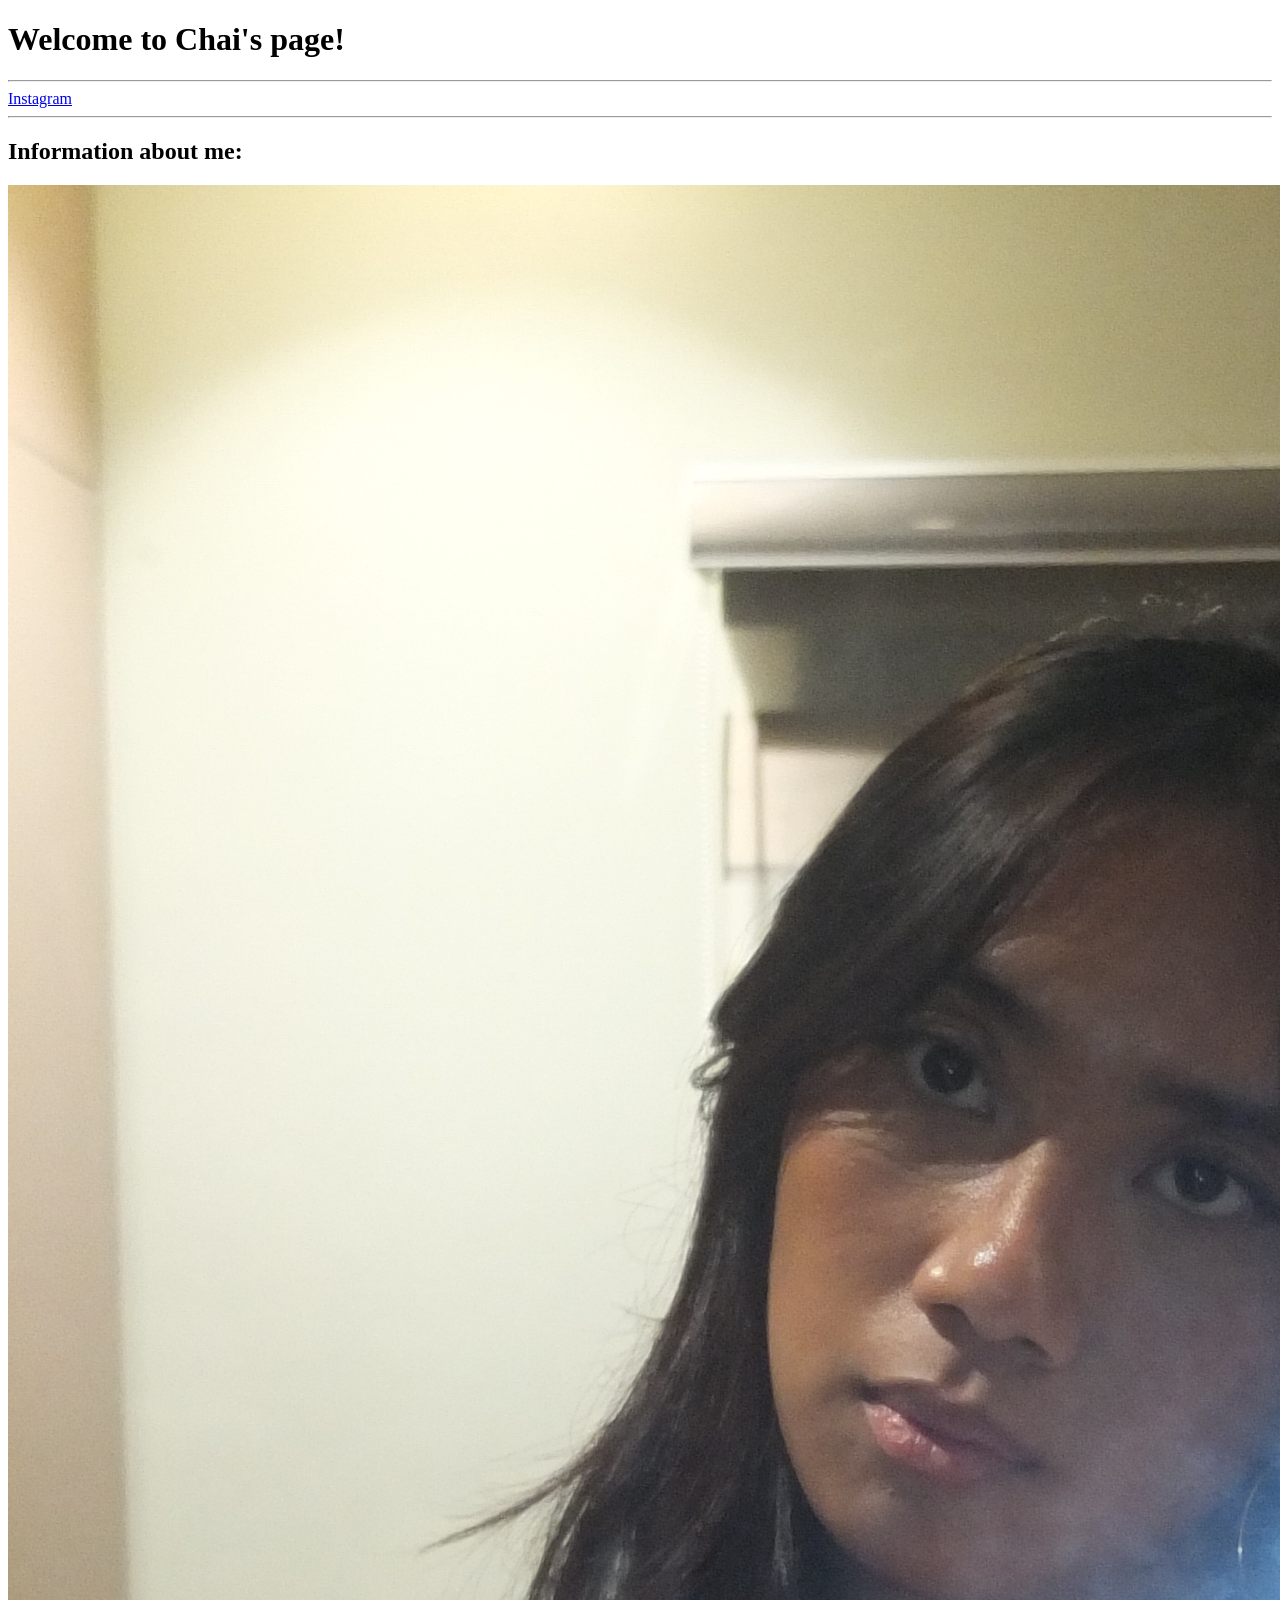
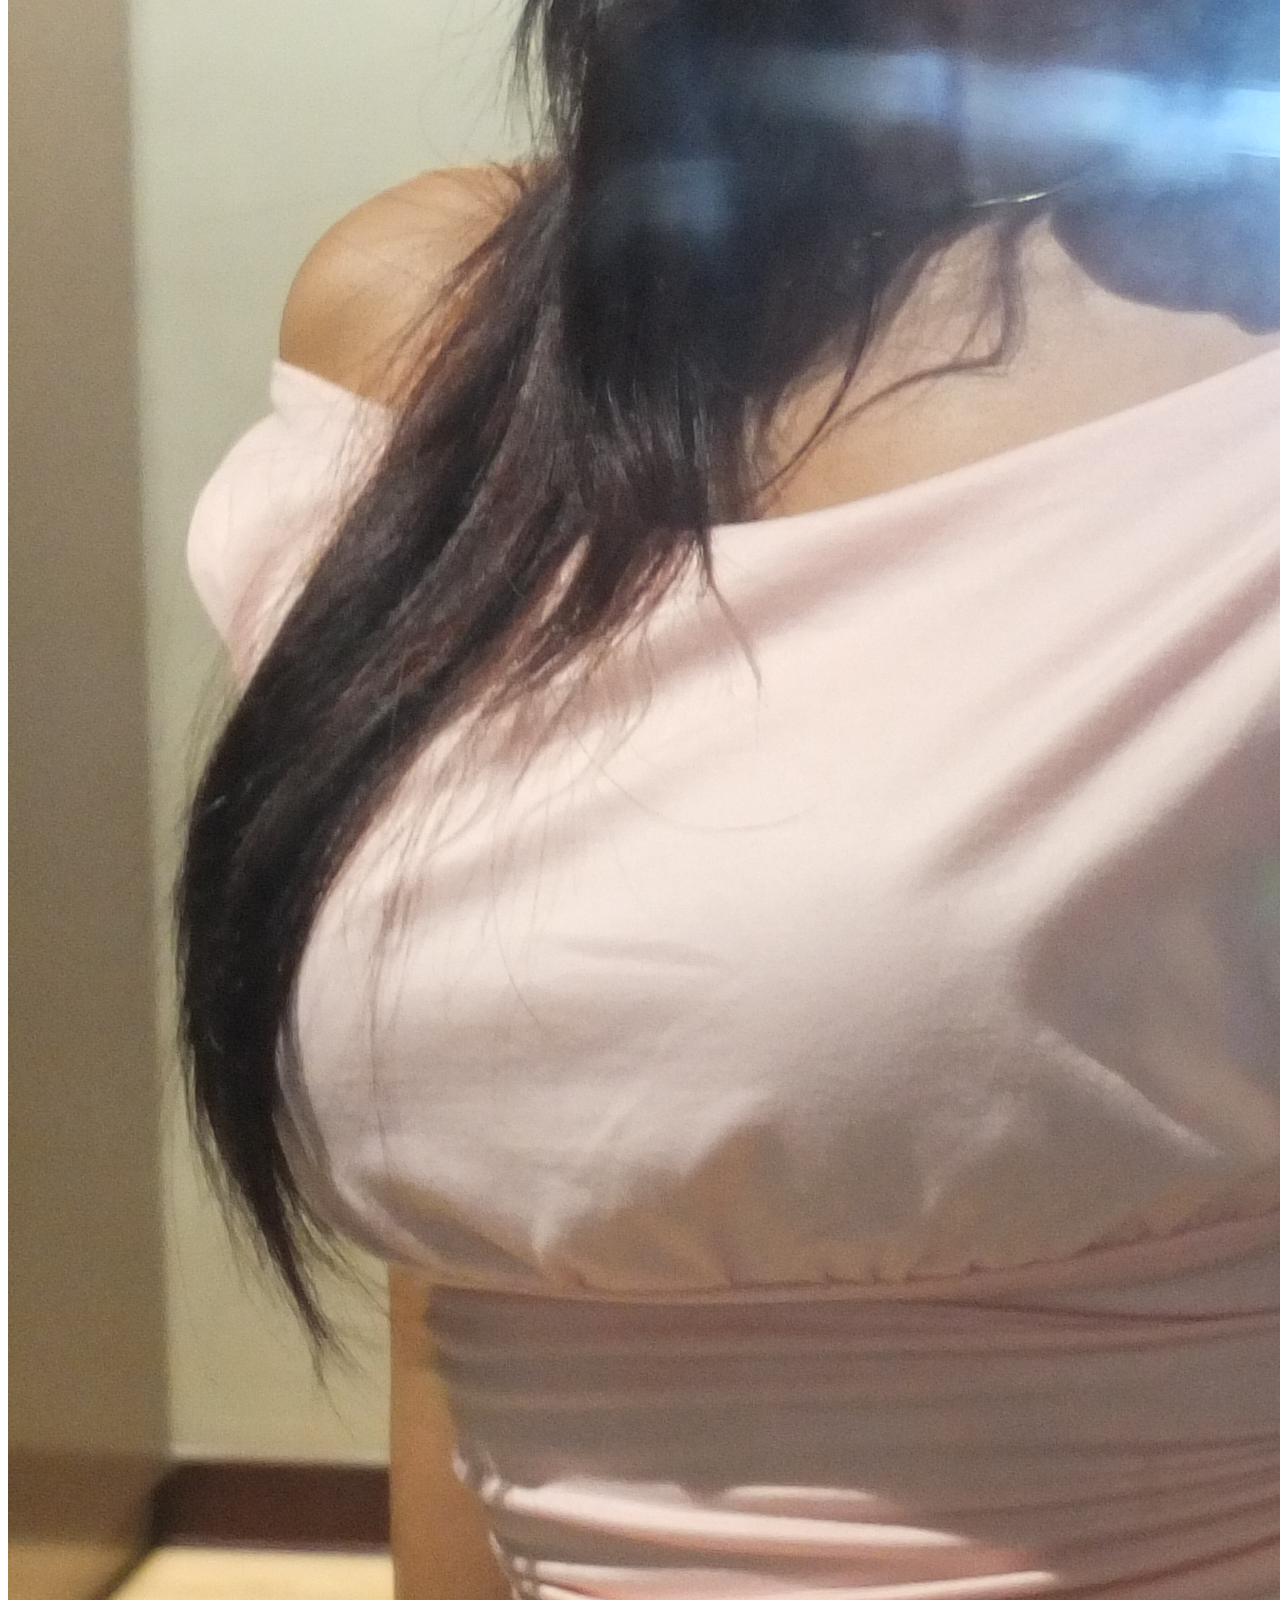
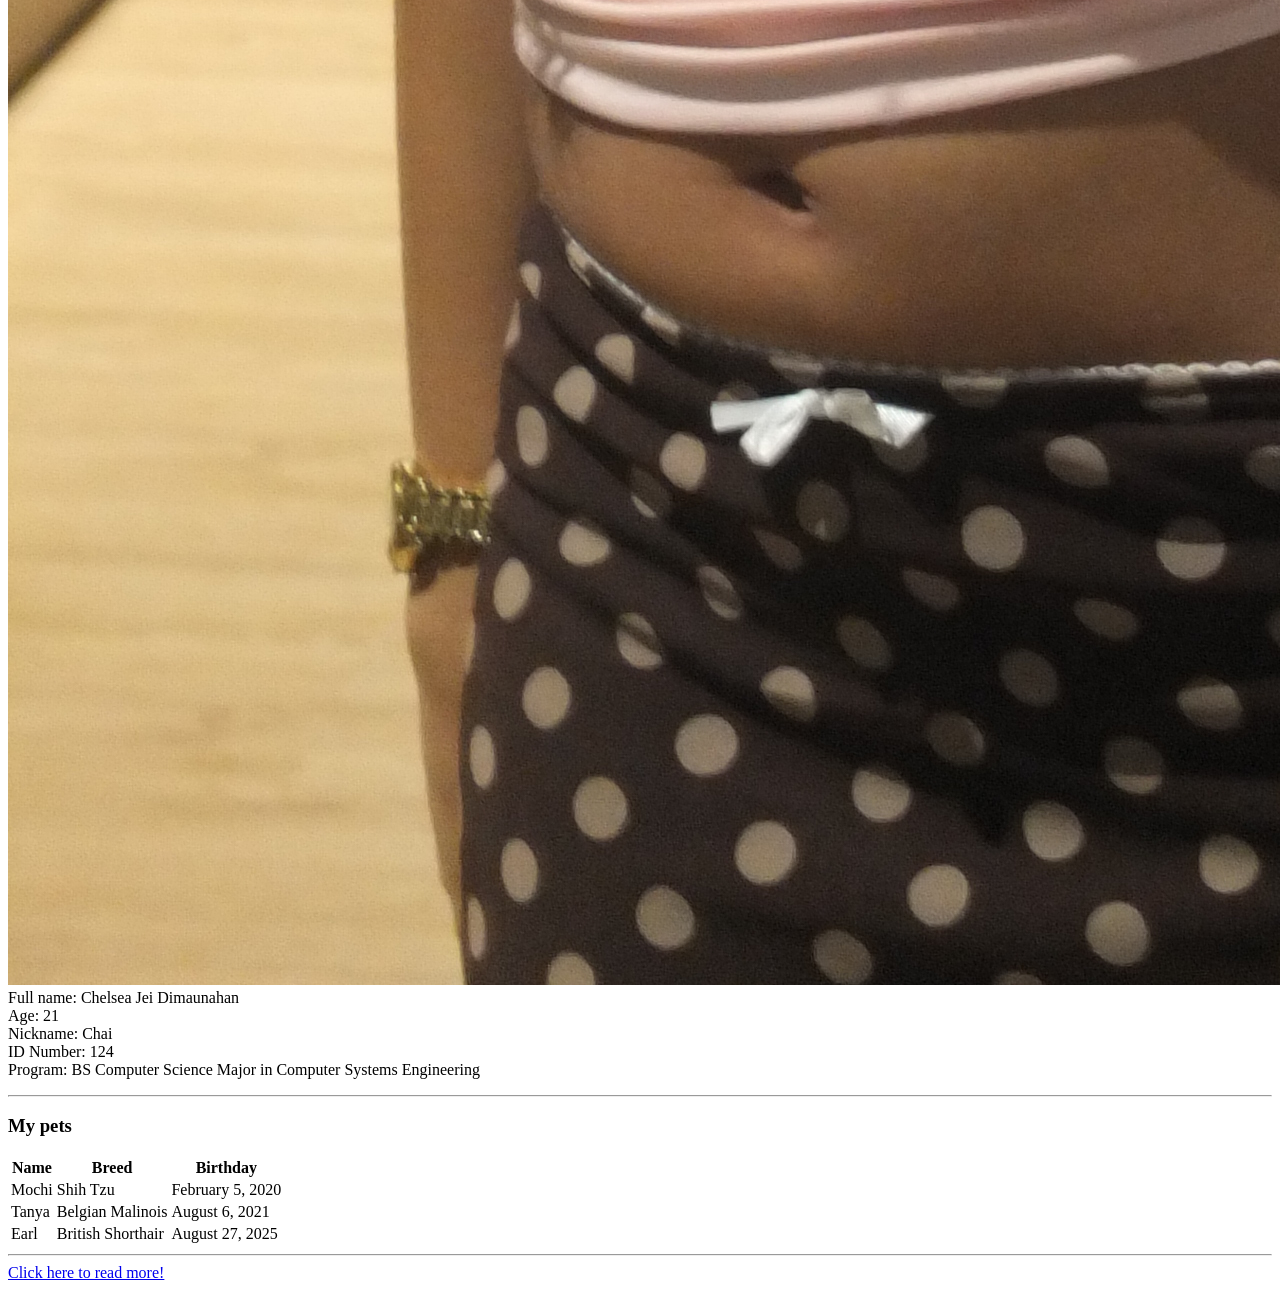
==== index.html @ 0f2447f6 "Forgot to change the filename for the img in index.html" ====
<!DOCTYPE html>
    <head> 
        <title> Chai's Page</title>
    </head>
    <body>
        <header>
            <h1> Welcome to Chai's page! </h1>
        </header>
        <nav>
            <hr>
                <a href="https://www.instagram.com/c.084x"> Instagram </a>
            <hr>
        </nav>
        <section>
            <h2> Information about me: </h2>
            <p>
                <!-- Picture -->
                <img src="media/personalPic.JPG" alt="My photo" />

                <!-- Personal Information -->
                Full name: Chelsea Jei Dimaunahan
                <br>
                Age: 21
                <br>
                Nickname: Chai
                <br>
                ID Number: 124
                <br>
                Program: BS Computer Science Major in Computer Systems Engineering   
            </p>
            <hr>

            <!-- Pets -->
            <h3> My pets </h3>
                <table>
                    <tr>
                        <th> Name </th>
                        <th> Breed </th>
                        <th> Birthday </th>
                    </tr>
                    <tr>
                        <td> Mochi </td>
                        <td> Shih Tzu </td>
                        <td> February 5, 2020 </td>
                    </tr>
                    <tr>
                        <td> Tanya </td>
                        <td> Belgian Malinois </td>
                        <td> August 6, 2021 </td>
                    </tr>
                    <tr> 
                        <td> Earl </td>
                        <td> British Shorthair </td>
                        <td> August 27, 2025 </td>
                    </tr>
                </table>
            <hr>
                <a href="about.html"> Click here to read more!</a>
        </section>
    </body>
</html>
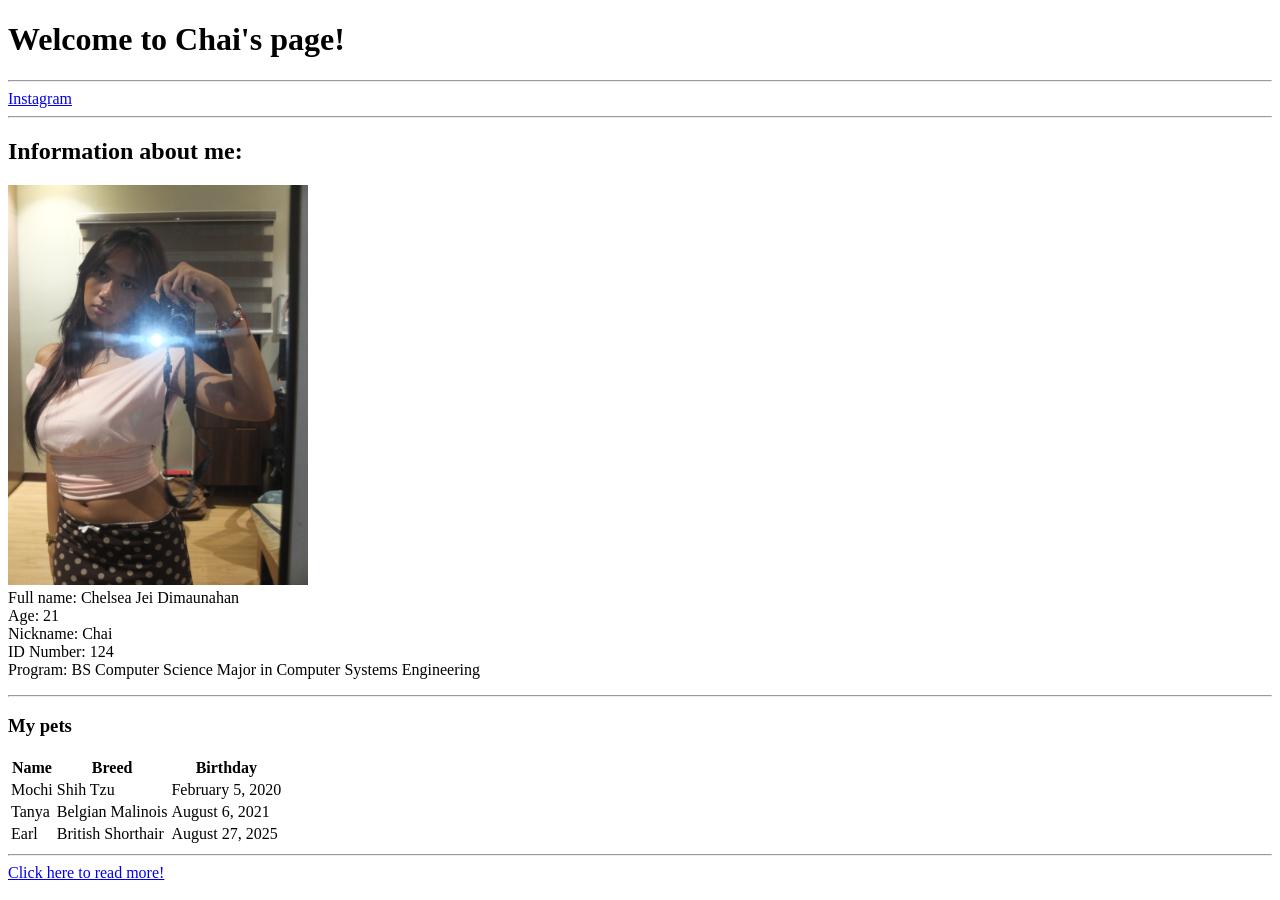
==== commit e1b4132f: "Added media" ====
--- a/index.html
+++ b/index.html
@@ -15,8 +15,9 @@
             <h2> Information about me: </h2>
             <p>
                 <!-- Picture -->
-                <img src="media/personalPic.JPG" alt="My photo" />
-
+                <img src="media/personalPic.JPG" alt="My picture" width="300" height="400" />
+                <br>
+                
                 <!-- Personal Information -->
                 Full name: Chelsea Jei Dimaunahan
                 <br>
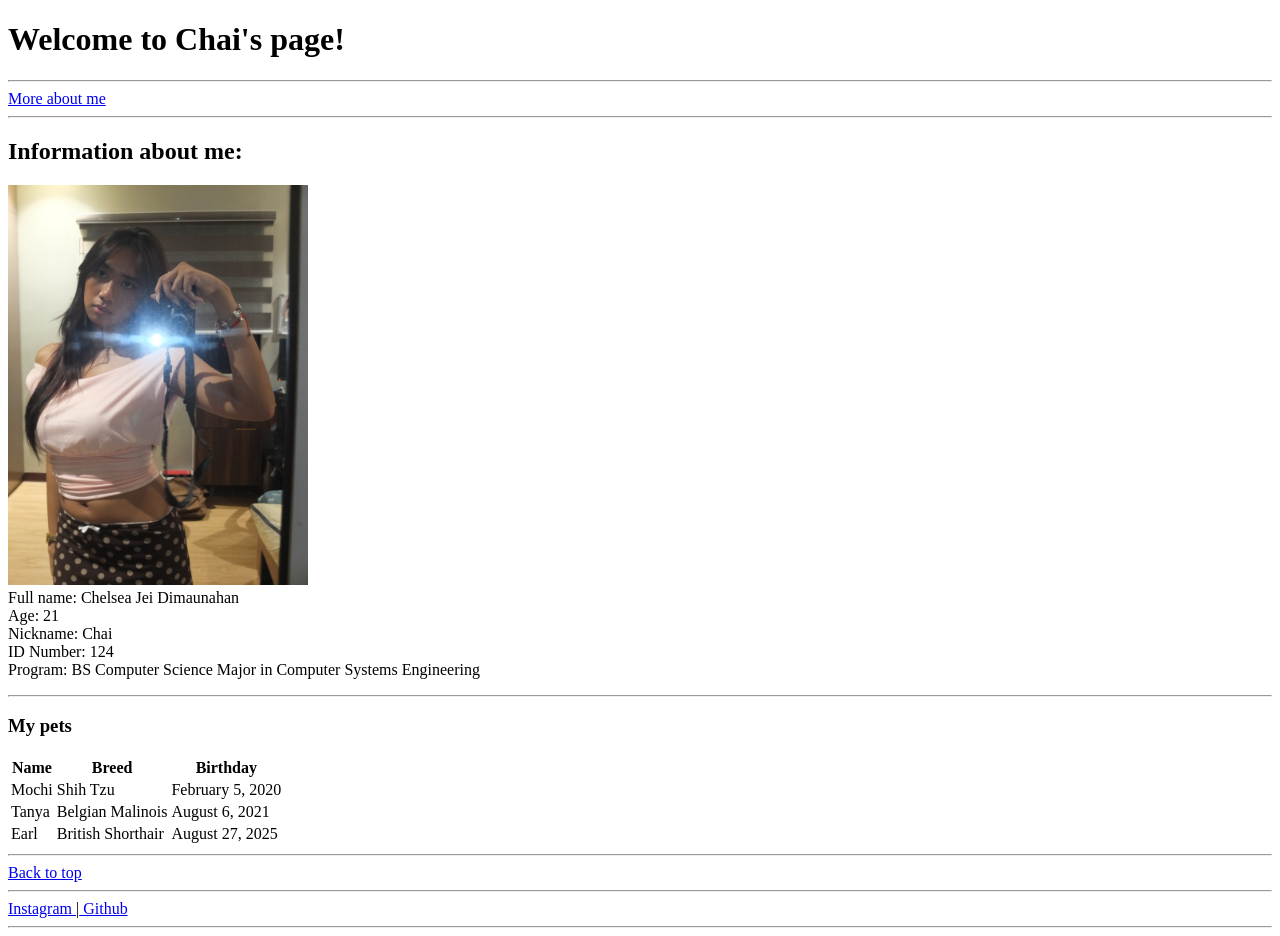
==== commit df3694a6: "Add back to top links" ====
--- a/index.html
+++ b/index.html
@@ -2,13 +2,13 @@
     <head> 
         <title> Chai's Page</title>
     </head>
-    <body>
+    <body id="top">
         <header>
             <h1> Welcome to Chai's page! </h1>
         </header>
         <nav>
             <hr>
-                <a href="https://www.instagram.com/c.084x"> Instagram </a>
+                <a href="about.html"> More about me </a>
             <hr>
         </nav>
         <section>
@@ -56,7 +56,10 @@
                     </tr>
                 </table>
             <hr>
-                <a href="about.html"> Click here to read more!</a>
+                <a href="#top"> Back to top </a>
+            <hr>
+                <a href="https://www.instagram.com/c.084x"> Instagram </a>|<a href="https://github.com/chiramisu"> Github </a>
+            <hr>
         </section>
     </body>
 </html>
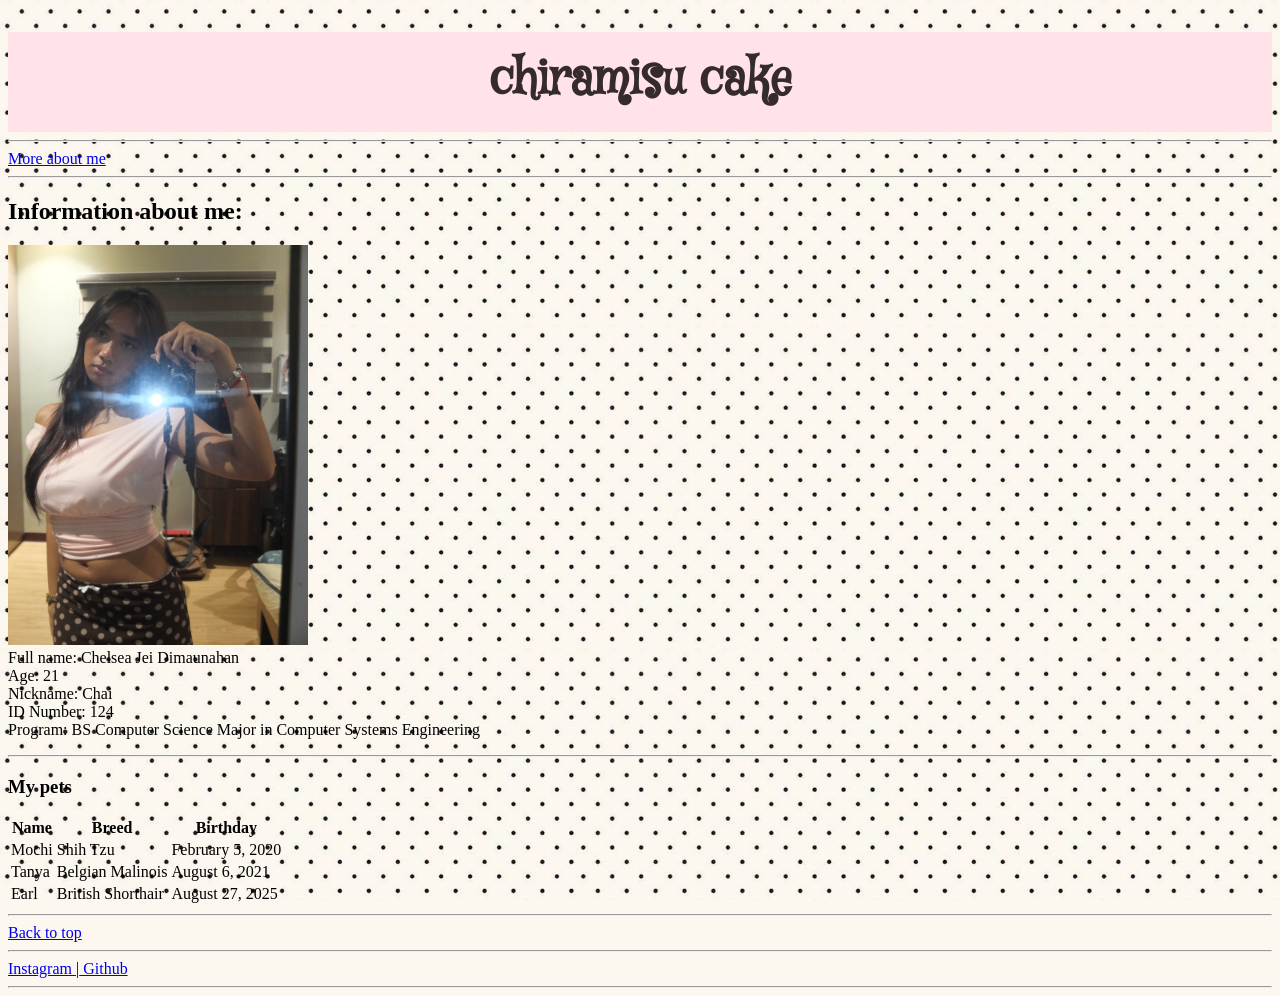
==== commit 663a6b37: "Added CSS; trial only w the background & fonts." ====
--- a/index.html
+++ b/index.html
@@ -1,10 +1,13 @@
 <!DOCTYPE html>
     <head> 
         <title> Chai's Page</title>
+        <link rel="stylesheet" type="text/css" media="all" href="css/style.css"> 
     </head>
     <body id="top">
         <header>
-            <h1> Welcome to Chai's page! </h1>
+            <div id="header">
+                <h1> chiramisu cake </h1>
+            </div>
         </header>
         <nav>
             <hr>
--- a/css/style.css
+++ b/css/style.css
@@ -0,0 +1,32 @@
+/* importing from google fonts */
+@import url('https://fonts.googleapis.com/css2?family=Mystery+Quest&display=swap');
+
+body {
+    background-image: url(../media/background_polka.jpeg);  /* .. in the path to go back to the directory */
+    background-size: 45%;                                   /* if i did cover/100% the dots would be too big */
+    background-attachment: fixed;                           /* keeps it static while scrolling */
+
+    /* if ever the image doesn't load, the website will resort to this color: */
+    background-color: #fcf8ef;                            /* light cream? color */                       
+}
+
+h1 {
+    font-family: 'Mystery Quest', cursive;      /* importing this specific font from google fonts */
+    padding: 1.0rem;                            /* padding around the text */
+    text-align: center;
+    font-size: 3rem;
+
+    color: rgb(54, 43, 43);
+}
+
+#header {
+    background-color: rgb(255, 227, 232);
+    width: 100%;
+    height: 100px;
+}
+
+.mystery-quest-regular {
+  font-family: "Mystery Quest", system-ui;
+  font-weight: 400;
+  font-style: normal;
+}
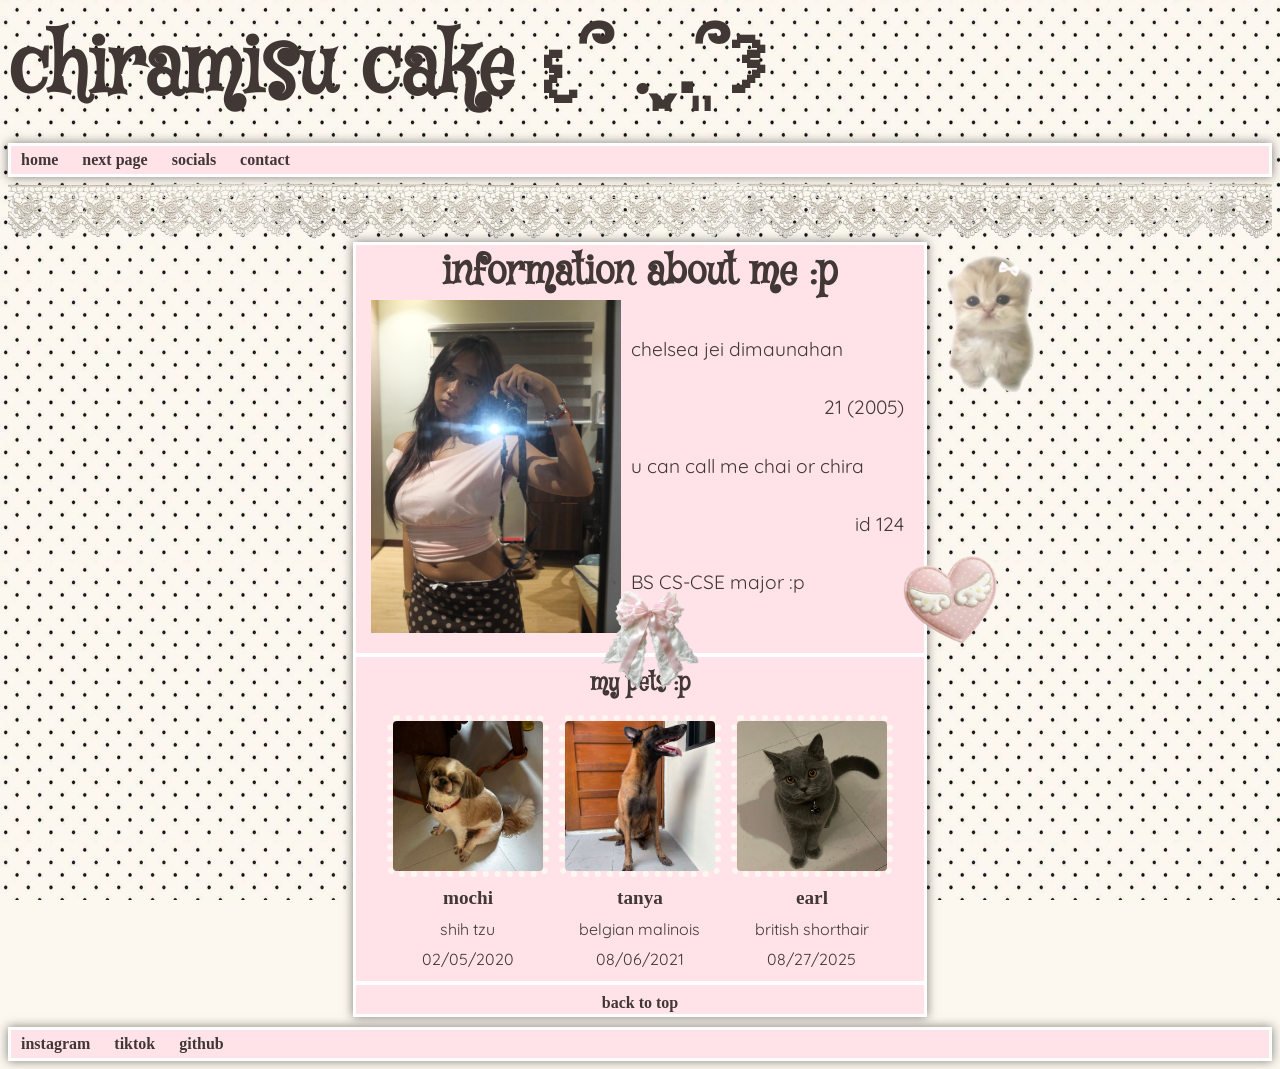
==== commit e377cc53: "almost finished with the first page, if there's time i'll add more contents on the side. main prio i" ====
--- a/index.html
+++ b/index.html
@@ -6,63 +6,100 @@
     <body id="top">
         <header>
             <div id="header">
-                <h1> chiramisu cake </h1>
+                <h1> chiramisu cake 𐔌՞ ܸ.ˬ.ܸ՞𐦯</h1>
             </div>
         </header>
+
         <nav>
-            <hr>
-                <a href="about.html"> More about me </a>
-            <hr>
+            
+            <a class="nav-links" href="index.html">home</a> 
+            <a class="nav-links" href="about.html">next page</a> 
+            <a class="nav-links" href="#socials">socials</a>
+            <a class="nav-links" href="about.html#contact">contact</a>
+ 
         </nav>
+
+        <hr id="lace">
+
         <section>
-            <h2> Information about me: </h2>
-            <p>
-                <!-- Picture -->
-                <img src="media/personalPic.JPG" alt="My picture" width="300" height="400" />
-                <br>
-                
-                <!-- Personal Information -->
-                Full name: Chelsea Jei Dimaunahan
-                <br>
-                Age: 21
-                <br>
-                Nickname: Chai
-                <br>
-                ID Number: 124
-                <br>
-                Program: BS Computer Science Major in Computer Systems Engineering   
-            </p>
-            <hr>
+            <img class="icon" id="bow" src="media/icons/bow.png" alt="bow icon" />
+            <img class="icon" id="heart" src="media/icons/heart.png" alt="heart icon" />
+            <img class="icon" id="cat" src="media/icons/cat.png" alt="cat icon" />
 
-            <!-- Pets -->
-            <h3> My pets </h3>
-                <table>
-                    <tr>
-                        <th> Name </th>
-                        <th> Breed </th>
-                        <th> Birthday </th>
-                    </tr>
-                    <tr>
-                        <td> Mochi </td>
-                        <td> Shih Tzu </td>
-                        <td> February 5, 2020 </td>
-                    </tr>
-                    <tr>
-                        <td> Tanya </td>
-                        <td> Belgian Malinois </td>
-                        <td> August 6, 2021 </td>
-                    </tr>
-                    <tr> 
-                        <td> Earl </td>
-                        <td> British Shorthair </td>
-                        <td> August 27, 2025 </td>
-                    </tr>
-                </table>
-            <hr>
-                <a href="#top"> Back to top </a>
-            <hr>
-                <a href="https://www.instagram.com/c.084x"> Instagram </a>|<a href="https://github.com/chiramisu"> Github </a>
-            <hr>
+            <div id="content">
+                <h2 class="subheader"> information about me :p </h2>
+                    <!-- Picture -->
+                    <img class="pic-left" src="media/personalPic.JPG" alt="My picture" />
+                    <br>
+
+                    <!-- Personal Information -->
+                    <p class="info-left">
+                        chelsea jei dimaunahan
+                    </p>
+
+                    <p class="info-right">
+                        21 (2005)
+                    </p>
+    
+                    <p class="info-left">
+                        u can call me chai or chira
+                    </p>
+
+                    <p class="info-right">
+                        id 124
+                    </p>
+
+                    <p class="info-left">
+                        BS CS-CSE major :p
+                    </p>
+
+                    <br>
+                <hr>
+
+                <!-- Pets -->
+                <h2 class="subheader" id="pets"> my pets :p </h2>
+                    <table>
+                        <tr>
+                            <!-- Images of my pets -->
+                            <th> 
+                                <img class="pets" id="mochi" src="media/pets/mochi1.jpg" alt="Mochi"> 
+                            </th>
+                            <th>
+                                <img class="pets" id="tanya" src="media/pets/tanya1.jpg" alt="Tanya">
+                            </th>
+                            <th>
+                                <img class="pets" id="earl" src="media/pets/earl1.jpg" alt="Earl">
+                            </th>
+                        </tr>
+                        <tr>
+                            <!-- Pet names -->
+                            <td class="pet_names"> mochi </td>
+                            <td class="pet_names"> tanya </td>
+                            <td class="pet_names"> earl </td>
+                        </tr>
+                        <tr>
+                            <!-- Pet breeds -->
+                            <td> shih tzu </td>
+                            <td> belgian malinois </td>
+                            <td> british shorthair </td>
+                        </tr>
+                        <tr> 
+                            <!-- Pet birthdays -->
+                            <td> 02/05/2020 </td>
+                            <td> 08/06/2021 </td>
+                            <td> 08/27/2025 </td>
+                        </tr>
+                    </table>
+
+                    <hr>
+                    <a class="back-to-top" href="#top"> back to top </a>
+            </div>
         </section>
+        
+        <nav>
+            <a class="nav-links" id="socials" href="https://www.instagram.com/c.084x"> instagram </a>
+            <a class="nav-links" href="https://www.tiktok.com/@chiramisu.cake"> tiktok </a>
+            <a class="nav-links" href="https://github.com/chiramisu"> github </a>
+        </nav>
     </body>
 </html>
--- a/css/style.css
+++ b/css/style.css
@@ -1,28 +1,209 @@
 /* importing from google fonts */
 @import url('https://fonts.googleapis.com/css2?family=Mystery+Quest&display=swap');
+@import url('https://fonts.googleapis.com/css2?family=Quicksand&display=swap');
+
+/* NOTES:
+    - important colors i'll reuse 
+        - pink: rgb(255, 227, 232);
+        - light cream: #fcf8ef;
+        - brown: rgb(129, 99, 88);
+*/
 
 body {
     background-image: url(../media/background_polka.jpeg);  /* .. in the path to go back to the directory */
-    background-size: 45%;                                   /* if i did cover/100% the dots would be too big */
+    background-size: 450px 280px;                           /* fixed size so the dots dont shrink with the tab */
     background-attachment: fixed;                           /* keeps it static while scrolling */
 
     /* if ever the image doesn't load, the website will resort to this color: */
     background-color: #fcf8ef;                            /* light cream? color */                       
 }
 
+#header {
+    display: flex;
+    align-items: center;
+    justify-content: space-between;
+    min-height: 100px;
+    height: 125px;
+}
+
 h1 {
     font-family: 'Mystery Quest', cursive;      /* importing this specific font from google fonts */
-    padding: 1.0rem;                            /* padding around the text */
+    text-align: left;
+    font-size: 5rem;
+    margin-top: 0.1rem;
+    margin-bottom: 0.1rem;
+    color: rgb(65, 56, 53);
+}
+
+#lace {
+    margin: 0 auto;
+    height: 65px;
+    background-image: url(../media/lace.png);
+    background-repeat: repeat-x;
+    background-size: auto 65px;
+    background-position: left center;
+
+    border: none;
+}
+
+nav {
+    margin: 0 auto;
+    margin-top: 10px;
+}
+
+.nav-links {
+    display: inline-block;
+    padding: 5px 10px;
+    text-decoration: none;
+    color: rgb(65, 56, 53);
+    font-weight: bold;
+    margin-top: 0;
+}
+
+nav, #content {
+    border: 3px solid white;
+    background-color: rgb(255, 227, 232); 
+    box-shadow: 0 0 10px rgba(0, 0, 0, 0.5);
+    color: rgb(65, 56, 53);
+}
+
+#content {
+    position: relative;
+    background-color: rgb(255, 227, 232);  
+    width: 45%;
+    margin: 0 auto;
+    height: auto;
+    padding-bottom: 10px 10px;
+}
+
+#content h2 {
+    margin-top: 0;
+    margin-bottom: 0;
     text-align: center;
-    font-size: 3rem;
-
-    color: rgb(54, 43, 43);
-}
-
-#header {
-    background-color: rgb(255, 227, 232);
-    width: 100%;
+}
+
+.info-left, .info-right {
+    padding-bottom: 15px;
+    font-size: 1.2rem;
+}
+
+.info-left {
+    text-align: left;
+    margin-left: 20px;
+}
+
+.info-right {
+    text-align: right;
+    margin-right: 20px;
+}
+
+hr {
+    border: 2px solid white;
+    margin-top: 7px;
+    margin-bottom: 7px;
+}
+
+.subheader {
+    font-family: 'Mystery Quest', cursive;
+    font-size: 2.5rem;
+    margin-bottom: 0;
+}
+
+.subheader#pets {
+    margin-top: 10px;
+    margin-bottom: 0;
+    font-size: 1.5rem;
+}
+
+.icon {
+    position: absolute;
+    z-index: 10;
+}
+
+.icon#bow {
+    width: 100px;       
     height: 100px;
+    top: 590px;
+    left: 600px;       
+}
+
+.icon#heart {
+    width: 100px;       
+    height: 100px;
+    top: 550px;
+    left: 900px;       
+}
+
+.icon#cat {
+    width: 150px;       
+    height: 150px;
+    top: 250px;
+    left: 915px;       
+}
+
+.pic-left {
+    float: left;
+    margin-left: 15px;
+    margin-right: 10px;
+    margin-bottom: 10px;
+    width: min(250px, 38vw);
+    height: auto;
+}
+
+p, table {
+    font-family: 'Quicksand', system-ui;
+}
+
+table, th, td {
+    margin: 0 auto;
+    text-align: center;
+    border-collapse: collapse;
+    padding: 5px 5px;
+}
+
+/* pet pics */
+.pets {
+    width: 150px;
+    height: 150px;
+    margin: 0 auto;
+    margin-top: 10px;
+    display: block;
+    border: 6px dotted #fcf8ef;
+    border-radius: 10px;
+    transition: transform 0.3s ease-in-out;
+    position: relative;
+}
+
+.pets:hover {
+    transform: scale(1.15);
+    z-index: 1;
+}
+
+.pets#mochi:hover {
+    content: url(../media/pets/mochi2.jpg);
+}
+
+.pets#tanya:hover {
+    content: url(../media/pets/tanya2.jpg);
+}
+
+.pets#earl:hover {
+    content: url(../media/pets/earl2.jpg);
+}
+
+.pet_names {
+    font-size: 1.2rem;
+    font-weight: bold;
+    font-family: times, system-ui;
+}
+
+.back-to-top {
+    display: block;
+    text-align: center;
+    padding: 2px 10px;
+    text-decoration: none;
+    color: rgb(65, 56, 53);
+    font-weight: bold;
 }
 
 .mystery-quest-regular {
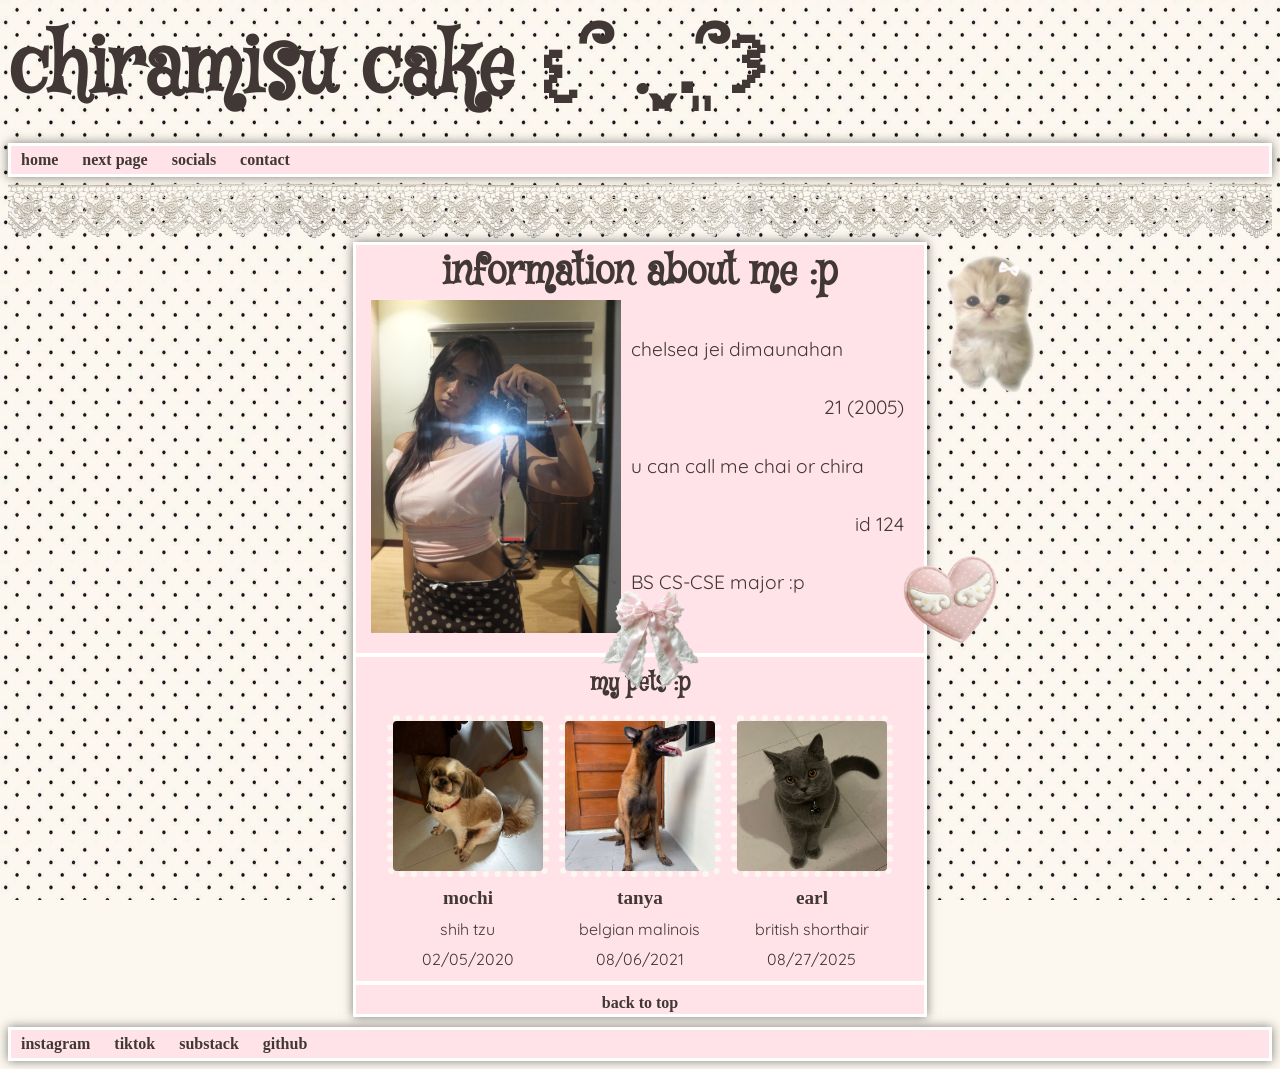
==== commit e8e144f4: "started with the second page" ====
--- a/index.html
+++ b/index.html
@@ -98,8 +98,9 @@
         
         <nav>
             <a class="nav-links" id="socials" href="https://www.instagram.com/c.084x"> instagram </a>
-            <a class="nav-links" href="https://www.tiktok.com/@chiramisu.cake"> tiktok </a>
-            <a class="nav-links" href="https://github.com/chiramisu"> github </a>
+            <a class="nav-links" id="socials" href="https://www.tiktok.com/@chiramisu.cake"> tiktok </a>
+            <a class="nav-links" id="socials" href="https://substack.com/@merlotesque"> substack </a>
+            <a class="nav-links" id="socials" href="https://github.com/chiramisu"> github </a>
         </nav>
     </body>
 </html>
--- a/css/style.css
+++ b/css/style.css
@@ -150,7 +150,7 @@
     height: auto;
 }
 
-p, table {
+p, table, ul, li, form {
     font-family: 'Quicksand', system-ui;
 }
 
@@ -206,6 +206,21 @@
     font-weight: bold;
 }
 
+/* NEXT PAGE CONTENTS */
+
+#adhika {
+    display: block;
+    width: min(420px, 100%);
+    height: auto;
+    margin: 0;
+    position: relative;
+    left: 43%;
+    transform: translateX(-50%);
+    border: 6px dashed rgb(129, 99, 88);
+    border-radius: 10px;
+}
+
+
 .mystery-quest-regular {
   font-family: "Mystery Quest", system-ui;
   font-weight: 400;
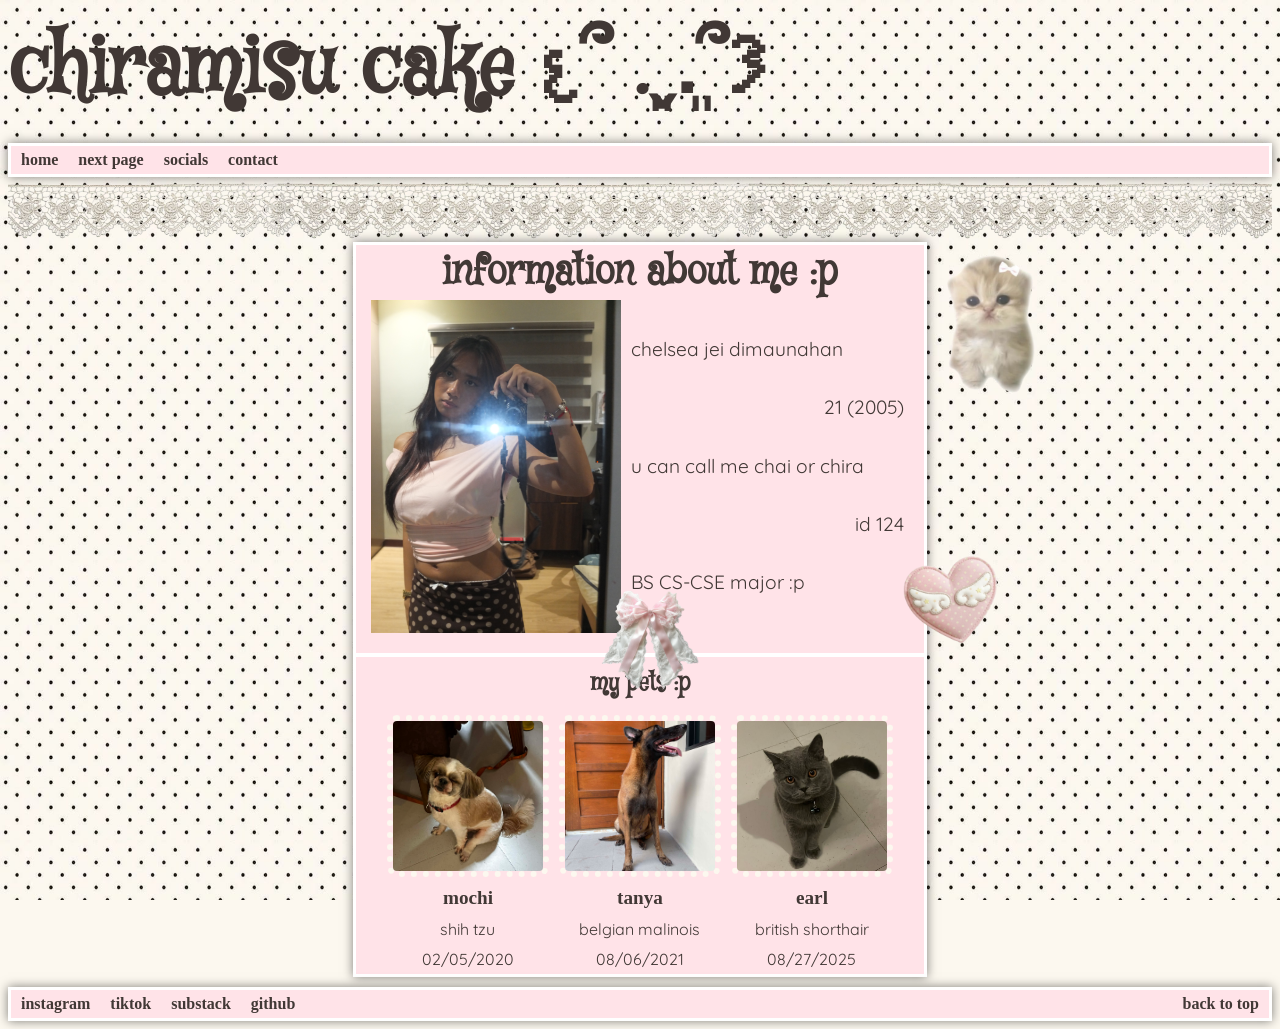
==== commit 5dc46baa: "Working on second page; changed up the layout of the page and added more media (the alternating cont" ====
--- a/index.html
+++ b/index.html
@@ -26,7 +26,7 @@
             <img class="icon" id="heart" src="media/icons/heart.png" alt="heart icon" />
             <img class="icon" id="cat" src="media/icons/cat.png" alt="cat icon" />
 
-            <div id="content">
+            <div class="content">
                 <h2 class="subheader"> information about me :p </h2>
                     <!-- Picture -->
                     <img class="pic-left" src="media/personalPic.JPG" alt="My picture" />
@@ -91,8 +91,6 @@
                         </tr>
                     </table>
 
-                    <hr>
-                    <a class="back-to-top" href="#top"> back to top </a>
             </div>
         </section>
         
@@ -101,6 +99,7 @@
             <a class="nav-links" id="socials" href="https://www.tiktok.com/@chiramisu.cake"> tiktok </a>
             <a class="nav-links" id="socials" href="https://substack.com/@merlotesque"> substack </a>
             <a class="nav-links" id="socials" href="https://github.com/chiramisu"> github </a>
+            <a class="nav-links back-to-top" href="#top"> back to top </a>
         </nav>
     </body>
 </html>
--- a/css/style.css
+++ b/css/style.css
@@ -47,6 +47,10 @@
 }
 
 nav {
+    position: relative;
+    display: flex;
+    align-items: center;
+    flex-wrap: wrap;
     margin: 0 auto;
     margin-top: 10px;
 }
@@ -60,14 +64,14 @@
     margin-top: 0;
 }
 
-nav, #content {
+nav, .content {
     border: 3px solid white;
     background-color: rgb(255, 227, 232); 
     box-shadow: 0 0 10px rgba(0, 0, 0, 0.5);
     color: rgb(65, 56, 53);
 }
 
-#content {
+.content {
     position: relative;
     background-color: rgb(255, 227, 232);  
     width: 45%;
@@ -76,7 +80,7 @@
     padding-bottom: 10px 10px;
 }
 
-#content h2 {
+.content h2 {
     margin-top: 0;
     margin-bottom: 0;
     text-align: center;
@@ -198,28 +202,198 @@
 }
 
 .back-to-top {
+    margin-left: auto;
+}
+
+/* NEXT PAGE CONTENTS */
+
+.icon#heart-lace {
+    position: absolute;
+    width: 200px;       
+    height: 200px;
+    top: 20%;
+    left: 43%;
+    z-index: -1;
+}
+
+.subheader#interests {
+    margin: 0 auto;
+    text-align: center;
+    width: 200px;
+    border-radius: 100px;
+}
+
+.hdr-interests {
+    font-family: 'Mystery Quest', cursive;
+    font-size: 2rem;
+    margin-bottom: 0;
+    text-align: center;
+}
+
+.interest-layout {
+    display: grid;
+    grid-template-columns: repeat(2, minmax(0, 1fr));
+    gap: 30px;
+    width: min(1100px, calc(100% - 40px));
+    margin: 20px auto;
+    align-items: start;
+}
+
+.interest-layout .content {
+    width: 100%;
+    margin: 0;
+}
+
+.interest-layout #cont1 {
+    grid-column: 1;
+    grid-row: 1;
+}
+
+.interest-layout #adhika {
+    grid-column: 2;
+    grid-row: 1;
+}
+
+.interest-layout aside {
+    grid-column: 1;
+    grid-row: 2;
+}
+
+.interest-layout #cont2 {
+    position: relative;
+    grid-column: 2;
+    grid-row: 2;
+}
+
+.interest-layout #cont3 {
+    grid-column: 1;
+    grid-row: 3;
+}
+
+.interest-layout #cont4 {
+    grid-column: 2;
+    grid-row: 4;
+}
+
+#cont1, #cont2, #cont3, #cont4 {
+    border-radius: 50px;
+}
+
+#contact {
+    padding: 20px;
+}
+
+#contact h4 {
+    margin: 0 0 18px;
+    text-align: center;
+    font-family: 'Quicksand', system-ui;
+    font-size: 1.1rem;
+}
+
+.email-button {
     display: block;
-    text-align: center;
-    padding: 2px 10px;
+    width: fit-content;
+    margin: 0 auto;
+    margin-top: 8px;
+    border: 2px solid white;
+    border-radius: 20px;
+    padding: 8px 18px;
+    background-color: rgb(65, 56, 53);
+    color: white;
+    font: bold 1rem 'Quicksand', system-ui;
+    cursor: pointer;
     text-decoration: none;
-    color: rgb(65, 56, 53);
-    font-weight: bold;
-}
-
-/* NEXT PAGE CONTENTS */
+}
+
+.email-button:hover {
+    background-color: #ed2e8d;
+}
 
 #adhika {
     display: block;
     width: min(420px, 100%);
     height: auto;
+    margin: 0 auto;
+    position: relative;
+    top: 45px;
+    left: 10px;
+    box-shadow: 0 0 10px rgba(0, 0, 0, 0.5);
+    border-radius: 10px;
+}
+
+.icon#roblox {
+    position: absolute;
+    width: 300px;       
+    height: auto;
+    top: -65px;
+    right: -45px;
+    z-index: 2;
+}
+
+.icon#prima {
+    position: static;
+    width: 110px;       
+    height: 110px;
+    display: block;
+    object-fit: cover;
     margin: 0;
-    position: relative;
-    left: 43%;
-    transform: translateX(-50%);
-    border: 6px dashed rgb(129, 99, 88);
-    border-radius: 10px;
-}
-
+}
+
+#adela {
+    text-align: center;
+    position: static;
+    font-size: 1.5rem;
+    font-weight: bold;
+}
+
+#music-player {
+    border: 3px solid white;
+    border-radius: 12px;
+    display: grid;
+    gap: 12px 16px;
+    width: 90%;
+    margin-top: 25px;
+    margin-left: 10px;
+    padding: 15px;
+    background-color: #ed2e8d;
+    box-shadow: 0 0 10px rgba(0, 0, 0, 0.5);
+    text-align: left;
+}
+
+#music-player #prima {
+    grid-column: 1;
+    grid-row: 1 / span 2;
+}
+
+#music-player h4 {
+    grid-column: 2;
+    grid-row: 1;
+    margin: 0 0 12px;
+}
+
+#music-player audio {
+    grid-column: 2;
+    display: block;
+    width: 100%;
+}
+
+.icon#dr-grace {
+    position: absolute;
+    width: 300px;       
+    height: 300px;
+    top: 22%;
+    left: 42%;
+    z-index: 10;
+}
+
+.icon#cat-icon {
+    position: absolute;
+    width: 150px;       
+    height: 150px;
+    top: 141%;
+    left: 74%;
+    z-index: 10;
+}
 
 .mystery-quest-regular {
   font-family: "Mystery Quest", system-ui;
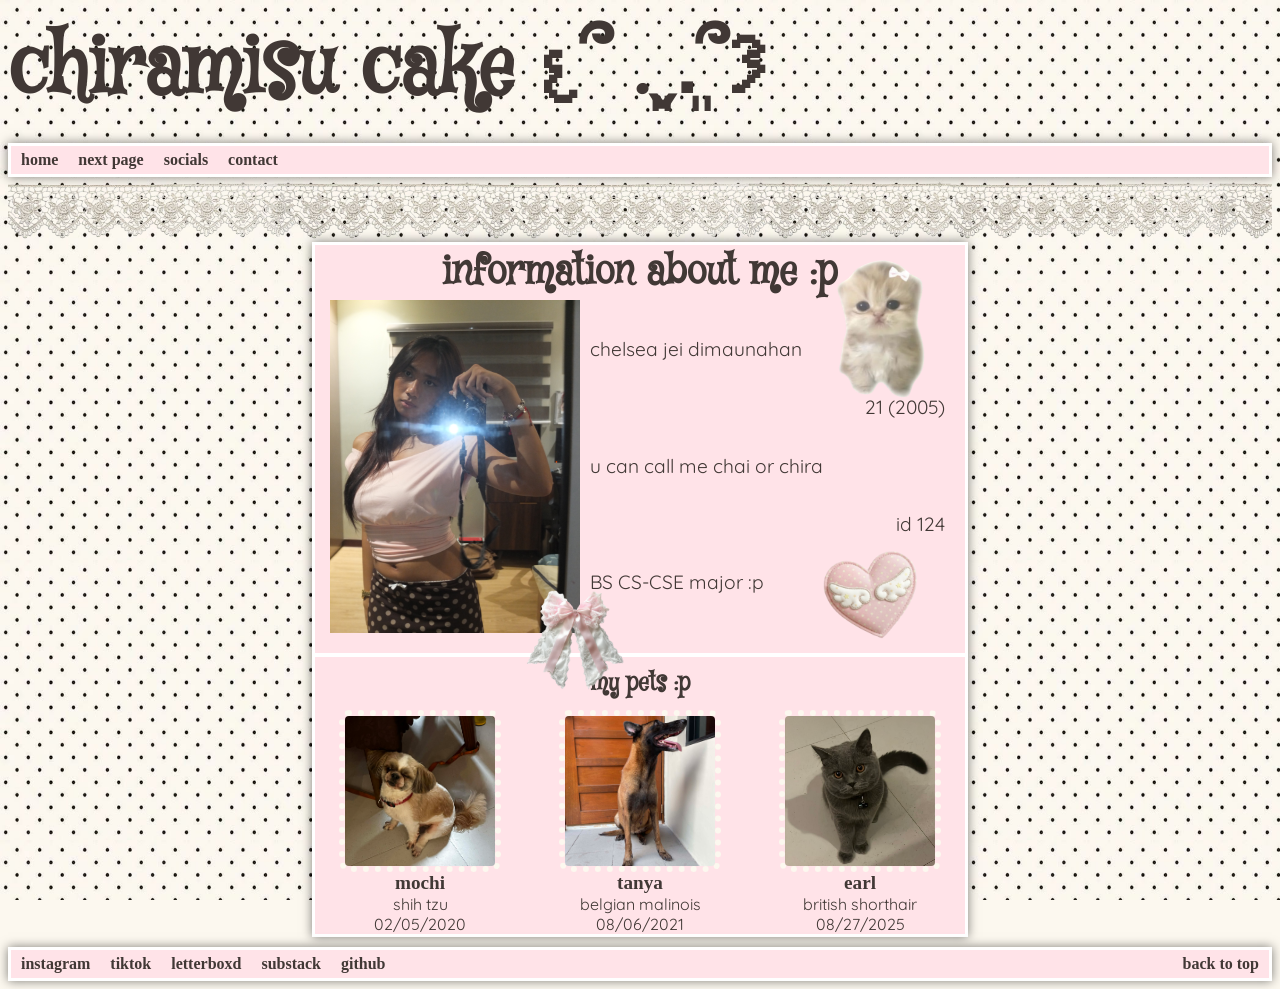
==== commit 6c0a051c: "Added transitions and the layout for the about page, changed some class names because i got a bit co" ====
--- a/index.html
+++ b/index.html
@@ -22,11 +22,10 @@
         <hr id="lace">
 
         <section>
-            <img class="icon" id="bow" src="media/icons/bow.png" alt="bow icon" />
-            <img class="icon" id="heart" src="media/icons/heart.png" alt="heart icon" />
-            <img class="icon" id="cat" src="media/icons/cat.png" alt="cat icon" />
-
-            <div class="content">
+            <div class="content" id="content">
+                <img class="icon" id="bow" src="media/icons/bow.png" alt="bow icon" />
+                <img class="icon" id="heart" src="media/icons/heart.png" alt="heart icon" />
+                <img class="icon" id="cat" src="media/icons/cat.png" alt="cat icon" />
                 <h2 class="subheader"> information about me :p </h2>
                     <!-- Picture -->
                     <img class="pic-left" src="media/personalPic.JPG" alt="My picture" />
@@ -58,38 +57,26 @@
 
                 <!-- Pets -->
                 <h2 class="subheader" id="pets"> my pets :p </h2>
-                    <table>
-                        <tr>
-                            <!-- Images of my pets -->
-                            <th> 
-                                <img class="pets" id="mochi" src="media/pets/mochi1.jpg" alt="Mochi"> 
-                            </th>
-                            <th>
-                                <img class="pets" id="tanya" src="media/pets/tanya1.jpg" alt="Tanya">
-                            </th>
-                            <th>
-                                <img class="pets" id="earl" src="media/pets/earl1.jpg" alt="Earl">
-                            </th>
-                        </tr>
-                        <tr>
-                            <!-- Pet names -->
-                            <td class="pet_names"> mochi </td>
-                            <td class="pet_names"> tanya </td>
-                            <td class="pet_names"> earl </td>
-                        </tr>
-                        <tr>
-                            <!-- Pet breeds -->
-                            <td> shih tzu </td>
-                            <td> belgian malinois </td>
-                            <td> british shorthair </td>
-                        </tr>
-                        <tr> 
-                            <!-- Pet birthdays -->
-                            <td> 02/05/2020 </td>
-                            <td> 08/06/2021 </td>
-                            <td> 08/27/2025 </td>
-                        </tr>
-                    </table>
+                <div class="pet-list">
+                    <div class="pet-card">
+                        <img class="pets" id="mochi" src="media/pets/mochi1.jpg" alt="Mochi">
+                        <div class="pet_names">mochi</div>
+                        <div>shih tzu</div>
+                        <div>02/05/2020</div>
+                    </div>
+                    <div class="pet-card">
+                        <img class="pets" id="tanya" src="media/pets/tanya1.jpg" alt="Tanya">
+                        <div class="pet_names">tanya</div>
+                        <div>belgian malinois</div>
+                        <div>08/06/2021</div>
+                    </div>
+                    <div class="pet-card">
+                        <img class="pets" id="earl" src="media/pets/earl1.jpg" alt="Earl">
+                        <div class="pet_names">earl</div>
+                        <div>british shorthair</div>
+                        <div>08/27/2025</div>
+                    </div>
+                </div>
 
             </div>
         </section>
@@ -97,6 +84,7 @@
         <nav>
             <a class="nav-links" id="socials" href="https://www.instagram.com/c.084x"> instagram </a>
             <a class="nav-links" id="socials" href="https://www.tiktok.com/@chiramisu.cake"> tiktok </a>
+            <a class="nav-links" id="socials" href="https://letterboxd.com/ss4pphic/"> letterboxd </a>
             <a class="nav-links" id="socials" href="https://substack.com/@merlotesque"> substack </a>
             <a class="nav-links" id="socials" href="https://github.com/chiramisu"> github </a>
             <a class="nav-links back-to-top" href="#top"> back to top </a>
--- a/css/style.css
+++ b/css/style.css
@@ -10,12 +10,18 @@
 */
 
 body {
+    min-width: 1200px;
+    overflow-x: auto;
     background-image: url(../media/background_polka.jpeg);  /* .. in the path to go back to the directory */
     background-size: 450px 280px;                           /* fixed size so the dots dont shrink with the tab */
     background-attachment: fixed;                           /* keeps it static while scrolling */
 
     /* if ever the image doesn't load, the website will resort to this color: */
     background-color: #fcf8ef;                            /* light cream? color */                       
+}
+
+html {
+    scroll-behavior: smooth;
 }
 
 #header {
@@ -80,6 +86,10 @@
     padding-bottom: 10px 10px;
 }
 
+#content {
+    width: 650px;
+}
+
 .content h2 {
     margin-top: 0;
     margin-bottom: 0;
@@ -127,22 +137,35 @@
 .icon#bow {
     width: 100px;       
     height: 100px;
-    top: 590px;
-    left: 600px;       
+    top: 345px;
+    left: 210px;
 }
 
 .icon#heart {
     width: 100px;       
     height: 100px;
-    top: 550px;
-    left: 900px;       
+    top: 300px;
+    right: 45px;
 }
 
 .icon#cat {
     width: 150px;       
     height: 150px;
-    top: 250px;
-    left: 915px;       
+    top: 10px;
+    right: 10px;
+}
+
+#content #cat {
+    z-index: 0;
+}
+
+#content > h2,
+#content > .pic-left,
+#content > p,
+#content > hr,
+#content > table {
+    position: relative;
+    z-index: 1;
 }
 
 .pic-left {
@@ -154,7 +177,7 @@
     height: auto;
 }
 
-p, table, ul, li, form {
+p, table, ul, li, form, .pet-card {
     font-family: 'Quicksand', system-ui;
 }
 
@@ -166,6 +189,17 @@
 }
 
 /* pet pics */
+.pet-list {
+    display: grid;
+    grid-template-columns: repeat(3, 1fr);
+    gap: 10px;
+    text-align: center;
+}
+
+.pet-card {
+    min-width: 0;
+}
+
 .pets {
     width: 150px;
     height: 150px;
@@ -211,12 +245,21 @@
     position: absolute;
     width: 200px;       
     height: 200px;
-    top: 20%;
-    left: 43%;
-    z-index: -1;
+    top: 50%;
+    left: 50%;
+    transform: translate(-50%, -50%);
+    z-index: 0;
+}
+
+.interests-heading {
+    position: relative;
+    width: 200px;
+    margin: 0 auto;
 }
 
 .subheader#interests {
+    position: relative;
+    z-index: 1;
     margin: 0 auto;
     text-align: center;
     width: 200px;
@@ -230,49 +273,71 @@
     text-align: center;
 }
 
-.interest-layout {
+.interests-layout {
     display: grid;
     grid-template-columns: repeat(2, minmax(0, 1fr));
     gap: 30px;
-    width: min(1100px, calc(100% - 40px));
+    width: 1100px;
     margin: 20px auto;
     align-items: start;
 }
 
-.interest-layout .content {
+.interests-layout .content {
     width: 100%;
     margin: 0;
 }
 
-.interest-layout #cont1 {
+.interests-layout #cont1 {
+    position: relative;
     grid-column: 1;
     grid-row: 1;
 }
 
-.interest-layout #adhika {
+.interests-layout #adhika {
     grid-column: 2;
     grid-row: 1;
 }
 
-.interest-layout aside {
+.interests-layout aside {
     grid-column: 1;
     grid-row: 2;
 }
 
-.interest-layout #cont2 {
+.interests-layout #cont2 {
     position: relative;
     grid-column: 2;
     grid-row: 2;
 }
 
-.interest-layout #cont3 {
+.interests-layout #cont3 {
     grid-column: 1;
     grid-row: 3;
 }
 
-.interest-layout #cont4 {
+.interests-layout #hachi {
+    grid-column: 2;
+    grid-row: 3;
+    align-self: center;
+    justify-self: center;
+    width: min(100%, 420px);
+    height: auto;
+    border-radius: 12px;
+    box-shadow: 0 0 10px rgba(0, 0, 0, 0.5);
+}
+
+.interests-layout #cont4 {
+    position: relative;
     grid-column: 2;
     grid-row: 4;
+}
+
+.interests-layout #polaroid {
+    grid-column: 1;
+    grid-row: 4;
+    align-self: center;
+    justify-self: center;
+    width: min(100%, 420px);
+    height: auto;
 }
 
 #cont1, #cont2, #cont3, #cont4 {
@@ -350,6 +415,9 @@
     border: 3px solid white;
     border-radius: 12px;
     display: grid;
+    grid-template-columns: 110px minmax(0, 1fr);
+    grid-template-rows: auto auto;
+    align-items: center;
     gap: 12px 16px;
     width: 90%;
     margin-top: 25px;
@@ -363,6 +431,7 @@
 #music-player #prima {
     grid-column: 1;
     grid-row: 1 / span 2;
+    justify-self: center;
 }
 
 #music-player h4 {
@@ -390,8 +459,7 @@
     position: absolute;
     width: 150px;       
     height: 150px;
-    top: 141%;
-    left: 74%;
+    top: -119px;
     z-index: 10;
 }
 
@@ -400,3 +468,85 @@
   font-weight: 400;
   font-style: normal;
 }
+
+@view-transition {
+    navigation: auto;
+}
+
+/* stack the content and icons on smaller screens (im using my macbook air size
+as reference...), but keep the display on my macbook for its screen size and bigger*/
+
+@media (max-width: 1199px) {
+    body {
+        min-width: 0;
+    }
+
+    body > header h1 {
+        font-size: clamp(2.2rem, 10vw, 5rem);
+    }
+
+    body > section {
+        display: flex;
+        flex-direction: column;
+        align-items: center;
+    }
+
+    body > section > .icon {
+        position: static;
+        margin: 10px auto;
+    }
+
+    #content,
+    body > section > .content {
+        width: calc(100% - 40px);
+    }
+
+    .content {
+        width: calc(100% - 40px);
+    }
+
+    .interest-layout {
+        grid-template-columns: 1fr;
+        width: calc(100% - 40px);
+        margin: 20px auto;
+    }
+
+    .interest-layout #cont1,
+    .interest-layout #adhika,
+    .interest-layout aside,
+    .interest-layout #cont2,
+    .interest-layout #cont3,
+    .interest-layout #hachi,
+    .interest-layout #cont4,
+    .interest-layout #polaroid {
+        grid-column: 1;
+        grid-row: auto;
+    }
+
+    .interest-layout .content,
+    .interest-layout aside,
+    .interest-layout #adhika {
+        width: 100%;
+    }
+
+    .interest-layout #adhika {
+        top: 0;
+        left: 0;
+    }
+
+    .interest-layout #hachi,
+    .interest-layout #polaroid {
+        width: min(100%, 420px);
+    }
+
+    #music-player {
+        width: 100%;
+        margin: 0;
+    }
+
+    .pet-list {
+        grid-template-columns: 1fr;
+        gap: 20px;
+    }
+}
+
